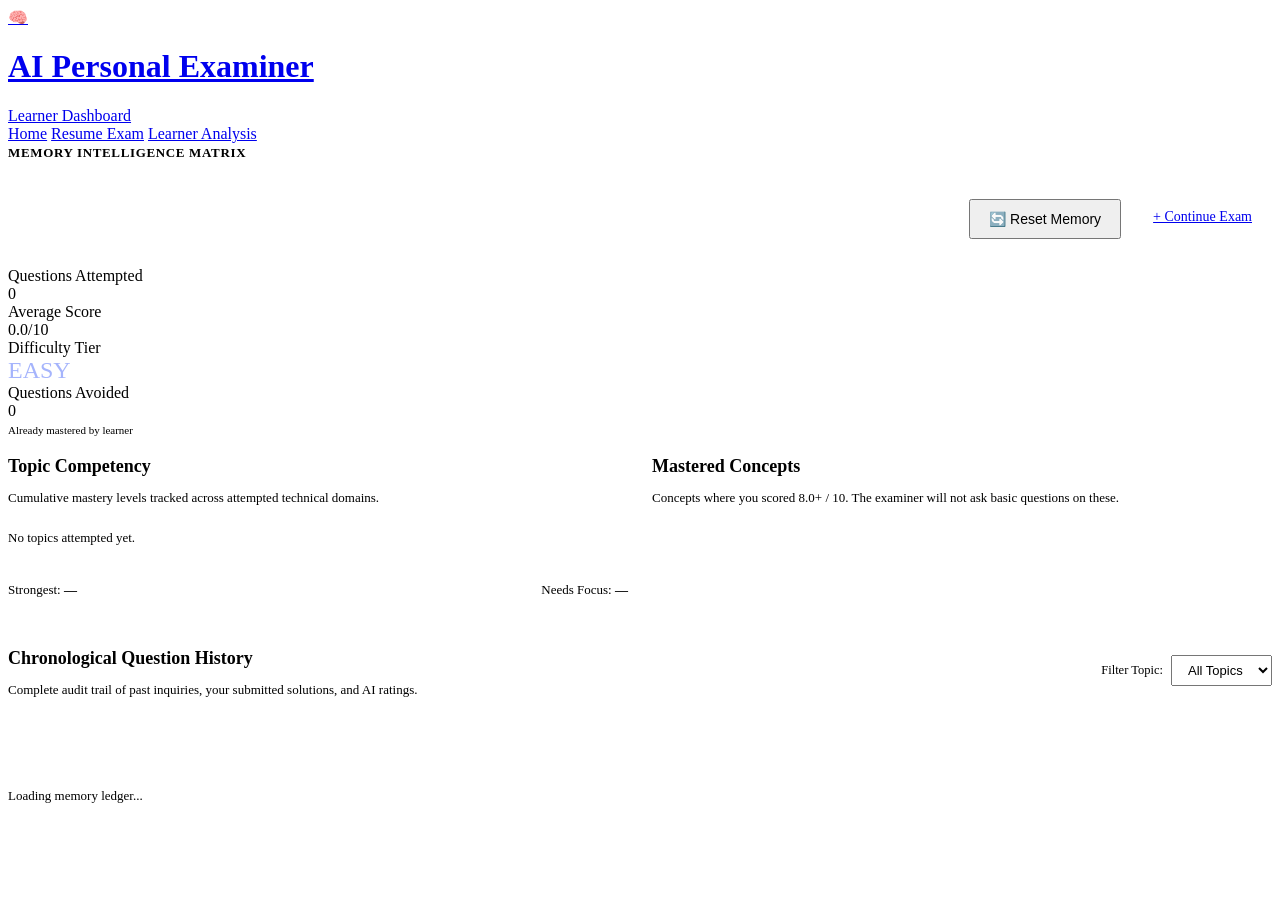
==== frontend/dashboard.html @ f5715228 "Add production Docker and container deployment setup" ====
<!DOCTYPE html>
<html lang="en">
<head>
  <meta charset="UTF-8">
  <meta name="viewport" content="width=device-width, initial-scale=1.0">
  <title>Learner Dashboard - AI Personal Examiner</title>
  <link rel="stylesheet" href="/static/style.css">
</head>
<body>

  <!-- Navigation -->
  <header class="navbar">
    <div class="nav-container">
      <a href="/" class="brand">
        <div class="brand-icon">🧠</div>
        <div class="brand-text">
          <h1>AI Personal Examiner</h1>
          <span>Learner Dashboard</span>
        </div>
      </a>
      <nav class="nav-links">
        <a href="/" class="nav-link">Home</a>
        <a href="/exam" class="nav-link">Resume Exam</a>
        <a href="/result" class="nav-link">Learner Analysis</a>
      </nav>
    </div>
  </header>

  <!-- Main Content -->
  <main class="main-content">
    <div class="container">

      <!-- Header -->
      <div style="display: flex; justify-content: space-between; align-items: flex-end; margin-bottom: 28px; flex-wrap: wrap; gap: 16px;">
        <div>
          <span style="font-size: 13px; color: var(--accent-cyan); font-weight: 600; text-transform: uppercase; letter-spacing: 0.05em;">
            Memory Intelligence Matrix
          </span>
          <h2 style="font-size: 28px; font-weight: 800; color: #ffffff;">Performance Dashboard</h2>
        </div>
        <div style="display: flex; gap: 12px;">
          <button type="button" id="open-reset-modal-btn" class="btn btn-secondary" style="padding: 10px 18px; font-size: 14px;">
            <span>🔄 Reset Memory</span>
          </button>
          <a href="/exam" class="btn btn-primary" style="padding: 10px 20px; font-size: 14px;">
            <span>+ Continue Exam</span>
          </a>
        </div>
      </div>

      <!-- KPI Stats Grid -->
      <div class="stats-grid">
        <!-- Total Questions -->
        <div class="stat-card">
          <div class="stat-label">Questions Attempted</div>
          <div id="dash-total-q" class="stat-value">0</div>
        </div>

        <!-- Overall Average -->
        <div class="stat-card">
          <div class="stat-label">Average Score</div>
          <div id="dash-avg-score" class="stat-value stat-highlight">0.0/10</div>
        </div>

        <!-- Current Difficulty Tier -->
        <div class="stat-card">
          <div class="stat-label">Difficulty Tier</div>
          <div id="dash-curr-diff" class="stat-value" style="font-size: 24px; color: #a5b4fc;">EASY</div>
        </div>

        <!-- Questions Avoided (WOW Metric!) -->
        <div class="stat-card" style="border-color: rgba(6, 182, 212, 0.3);">
          <div class="stat-label" style="color: var(--accent-cyan);">Questions Avoided</div>
          <div id="dash-avoided-count" class="stat-value" style="color: var(--accent-cyan);">0</div>
          <span style="font-size: 11px; color: var(--text-dim);">Already mastered by learner</span>
        </div>
      </div>

      <!-- 2-Column Section: Topic Breakdown + Mastered Concepts -->
      <div style="display: grid; grid-template-columns: 1fr 1fr; gap: 24px; margin-bottom: 32px;">
        
        <!-- Topic Progress Breakdown -->
        <div class="glass-card">
          <h3 style="font-size: 18px; font-weight: 700; margin-bottom: 8px;">Topic Competency</h3>
          <p style="font-size: 13px; color: var(--text-muted); margin-bottom: 24px;">
            Cumulative mastery levels tracked across attempted technical domains.
          </p>

          <div id="topic-bars-container">
            <!-- Dynamic topic bars inserted here -->
            <p style="color: var(--text-dim); font-size: 13px;">No topics attempted yet.</p>
          </div>

          <div style="display: flex; justify-content: space-between; margin-top: 20px; padding-top: 16px; border-top: 1px solid var(--border-glass); font-size: 13px;">
            <div>
              <span style="color: var(--text-dim);">Strongest:</span> 
              <strong id="dash-strongest-topic" style="color: var(--accent-emerald);">—</strong>
            </div>
            <div>
              <span style="color: var(--text-dim);">Needs Focus:</span> 
              <strong id="dash-weakest-topic" style="color: var(--accent-rose);">—</strong>
            </div>
          </div>
        </div>

        <!-- Mastered Concepts Collection -->
        <div class="glass-card">
          <h3 style="font-size: 18px; font-weight: 700; margin-bottom: 8px;">Mastered Concepts</h3>
          <p style="font-size: 13px; color: var(--text-muted); margin-bottom: 20px;">
            Concepts where you scored 8.0+ / 10. The examiner will not ask basic questions on these.
          </p>

          <div id="dash-mastered-chips" class="chip-container">
            <!-- Dynamic mastered chips inserted here -->
          </div>
        </div>

      </div>

      <!-- Recent Questions & Answers History Log -->
      <div class="glass-card">
        <div style="display: flex; justify-content: space-between; align-items: center; margin-bottom: 12px; flex-wrap: wrap; gap: 12px;">
          <div>
            <h3 style="font-size: 18px; font-weight: 700; margin-bottom: 4px;">Chronological Question History</h3>
            <p style="font-size: 13px; color: var(--text-muted);">
              Complete audit trail of past inquiries, your submitted solutions, and AI ratings.
            </p>
          </div>
          <div style="display: flex; align-items: center; gap: 8px;">
            <label for="history-topic-filter" style="font-size: 12.5px; color: var(--text-dim);">Filter Topic:</label>
            <select id="history-topic-filter" class="form-select" style="padding: 6px 12px; font-size: 13px; width: auto;">
              <option value="all" selected>All Topics</option>
            </select>
          </div>
        </div>

        <div id="history-items-container">
          <div class="loading-box" style="padding: 24px 0;">
            <div class="spinner" style="width: 28px; height: 28px;"></div>
            <p style="font-size: 13px; color: var(--text-dim);">Loading memory ledger...</p>
          </div>
        </div>
      </div>

    </div>
  </main>

  <!-- Reset Memory Modal -->
  <div id="reset-memory-modal" class="modal-overlay" style="display: none;">
    <div class="modal-card">
      <h3 style="font-size: 20px; font-weight: 700; color: #ffffff; margin-bottom: 10px;">
        🔄 Reset Examiner Memory
      </h3>
      <p style="font-size: 14px; color: var(--text-muted); margin-bottom: 20px; line-height: 1.5;">
        Choose whether to clear your historical scores and mastered concepts for a specific topic or start completely fresh.
      </p>

      <div class="form-group">
        <label class="form-label" for="reset-topic-select">Scope</label>
        <select id="reset-topic-select" class="form-select">
          <option value="all">Entire Profile (All Topics & History)</option>
        </select>
      </div>

      <div style="display: flex; gap: 12px; justify-content: flex-end; margin-top: 24px;">
        <button type="button" id="cancel-reset-btn" class="btn btn-secondary" style="padding: 10px 18px;">
          Cancel
        </button>
        <button type="button" id="confirm-reset-btn" class="btn" style="background: var(--accent-rose); color: #ffffff; padding: 10px 20px; border: none; font-weight: 600;">
          Confirm Reset
        </button>
      </div>
    </div>
  </div>

  <script src="/static/script.js"></script>
</body>
</html>
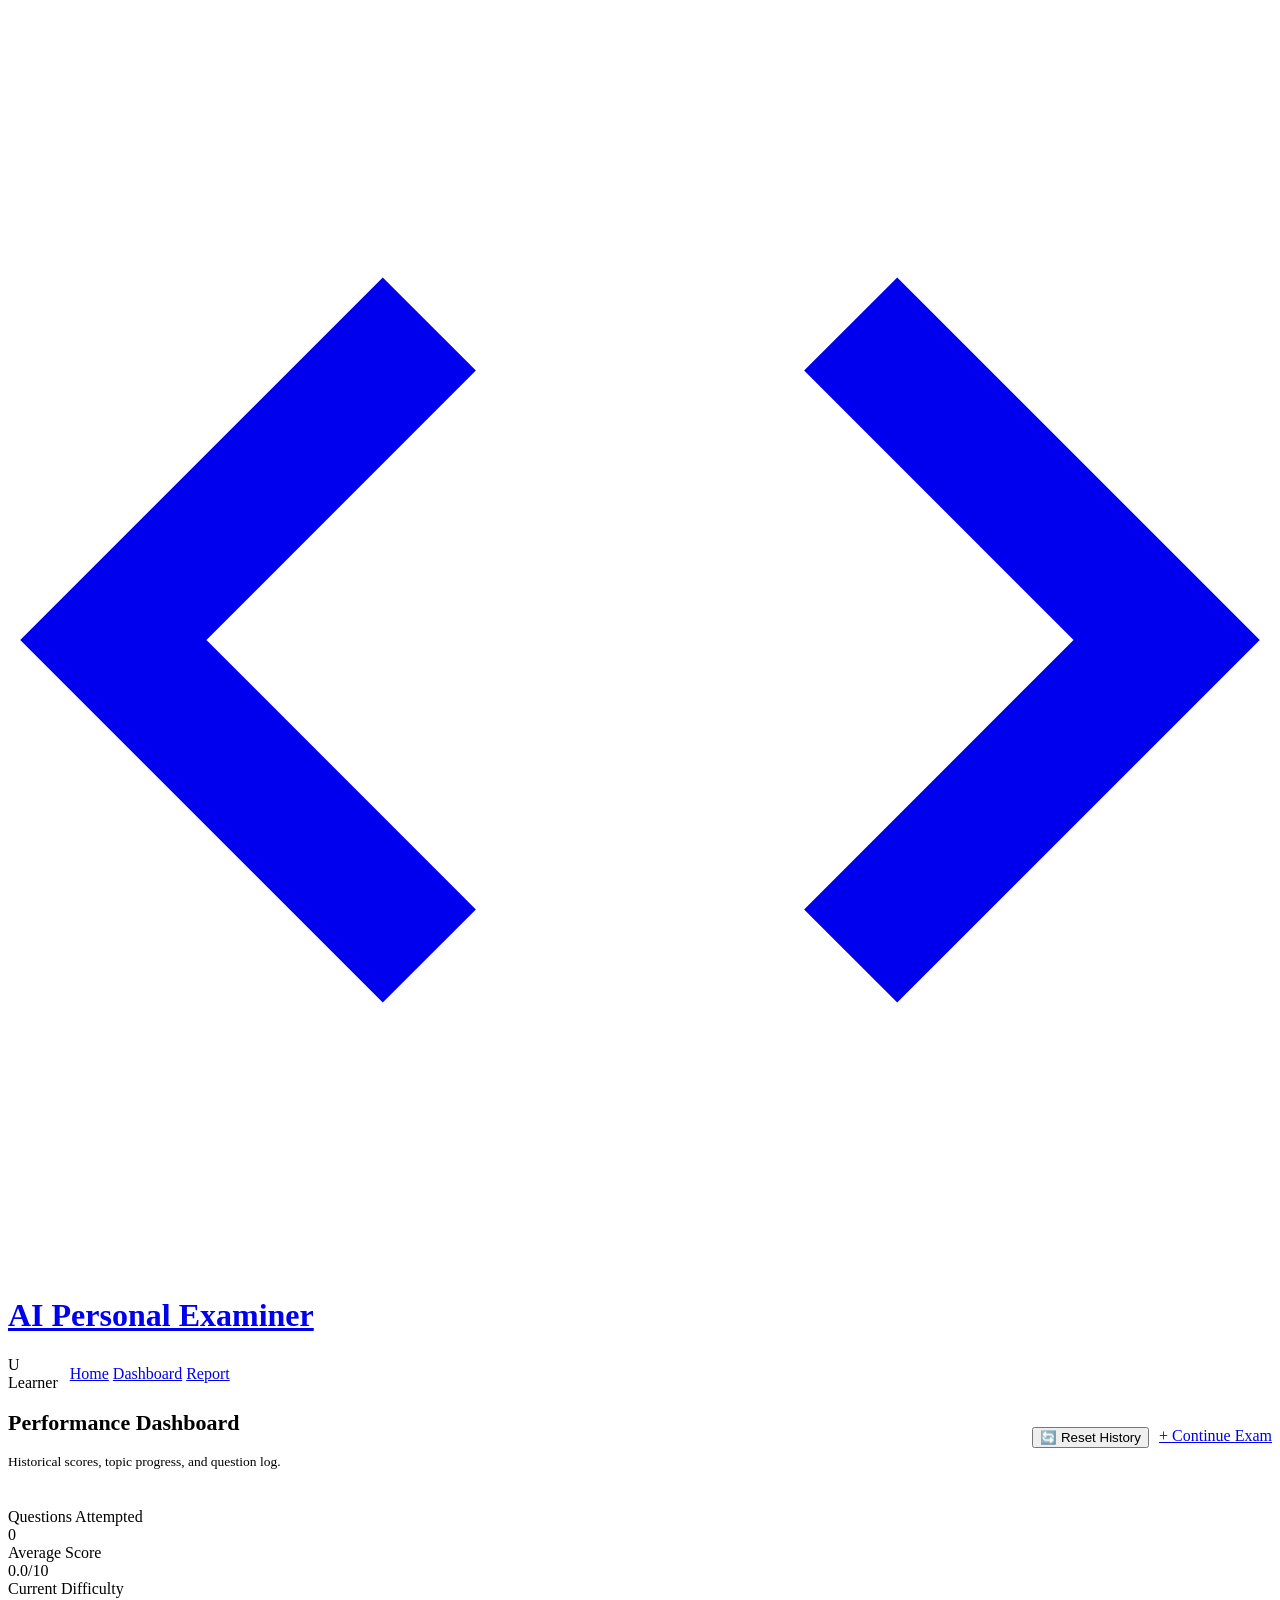
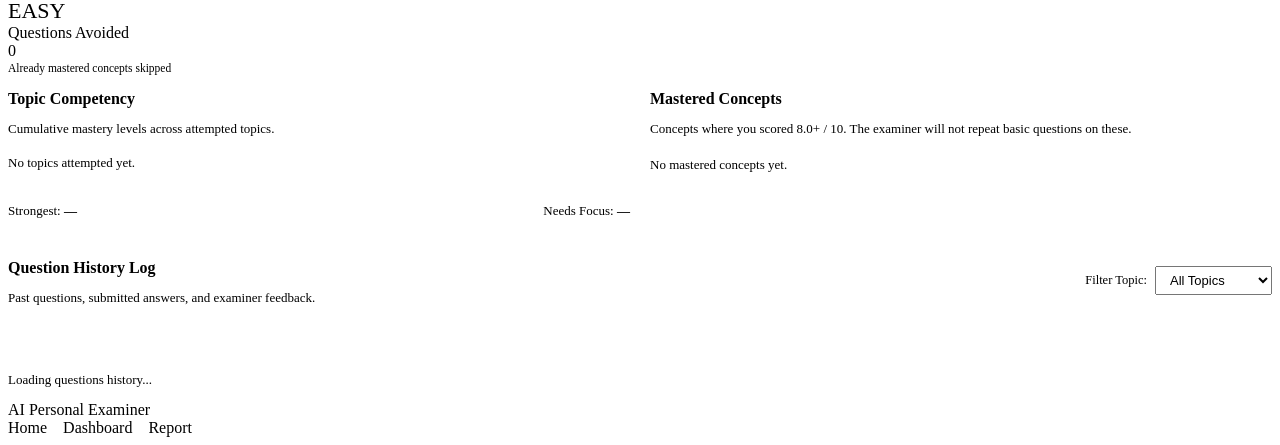
==== commit db625d19: "Add UI redesign and application screenshots with step-by-step walkthrough in README" ====
--- a/frontend/dashboard.html
+++ b/frontend/dashboard.html
@@ -3,26 +3,36 @@
 <head>
   <meta charset="UTF-8">
   <meta name="viewport" content="width=device-width, initial-scale=1.0">
-  <title>Learner Dashboard - AI Personal Examiner</title>
+  <title>Dashboard — AI Personal Examiner</title>
   <link rel="stylesheet" href="/static/style.css">
 </head>
 <body>
 
-  <!-- Navigation -->
+  <!-- Top Navigation -->
   <header class="navbar">
     <div class="nav-container">
       <a href="/" class="brand">
-        <div class="brand-icon">🧠</div>
+        <div class="brand-icon">
+          <svg viewBox="0 0 24 24" fill="none" stroke="currentColor" stroke-width="2.5">
+            <polyline points="16 18 22 12 16 6"/>
+            <polyline points="8 6 2 12 8 18"/>
+          </svg>
+        </div>
         <div class="brand-text">
           <h1>AI Personal Examiner</h1>
-          <span>Learner Dashboard</span>
         </div>
       </a>
-      <nav class="nav-links">
-        <a href="/" class="nav-link">Home</a>
-        <a href="/exam" class="nav-link">Resume Exam</a>
-        <a href="/result" class="nav-link">Learner Analysis</a>
-      </nav>
+      <div style="display: flex; align-items: center; gap: 12px;">
+        <div class="user-badge-nav">
+          <div class="user-avatar-circle" id="user-avatar-initial">U</div>
+          <span id="user-nav-name">Learner</span>
+        </div>
+        <nav class="nav-links">
+          <a href="/" class="nav-link">Home</a>
+          <a href="/dashboard" class="nav-link active">Dashboard</a>
+          <a href="/result" class="nav-link">Report</a>
+        </nav>
+      </div>
     </div>
   </header>
 
@@ -30,114 +40,113 @@
   <main class="main-content">
     <div class="container">
 
-      <!-- Header -->
-      <div style="display: flex; justify-content: space-between; align-items: flex-end; margin-bottom: 28px; flex-wrap: wrap; gap: 16px;">
+      <!-- Header Action Bar -->
+      <div style="display: flex; justify-content: space-between; align-items: center; margin-bottom: 24px; flex-wrap: wrap; gap: 14px;">
         <div>
-          <span style="font-size: 13px; color: var(--accent-cyan); font-weight: 600; text-transform: uppercase; letter-spacing: 0.05em;">
-            Memory Intelligence Matrix
-          </span>
-          <h2 style="font-size: 28px; font-weight: 800; color: #ffffff;">Performance Dashboard</h2>
+          <h2 style="font-size: 22px; font-weight: 700; color: var(--text-main);">Performance Dashboard</h2>
+          <p style="font-size: 13.5px; color: var(--text-muted);">Historical scores, topic progress, and question log.</p>
         </div>
-        <div style="display: flex; gap: 12px;">
-          <button type="button" id="open-reset-modal-btn" class="btn btn-secondary" style="padding: 10px 18px; font-size: 14px;">
-            <span>🔄 Reset Memory</span>
+        <div style="display: flex; gap: 10px;">
+          <button type="button" id="open-reset-modal-btn" class="btn btn-secondary">
+            <span>🔄 Reset History</span>
           </button>
-          <a href="/exam" class="btn btn-primary" style="padding: 10px 20px; font-size: 14px;">
+          <a href="/exam" class="btn btn-primary">
             <span>+ Continue Exam</span>
           </a>
         </div>
       </div>
 
-      <!-- KPI Stats Grid -->
+      <!-- KPI Metrics Grid -->
       <div class="stats-grid">
-        <!-- Total Questions -->
         <div class="stat-card">
           <div class="stat-label">Questions Attempted</div>
           <div id="dash-total-q" class="stat-value">0</div>
         </div>
 
-        <!-- Overall Average -->
         <div class="stat-card">
           <div class="stat-label">Average Score</div>
           <div id="dash-avg-score" class="stat-value stat-highlight">0.0/10</div>
         </div>
 
-        <!-- Current Difficulty Tier -->
         <div class="stat-card">
-          <div class="stat-label">Difficulty Tier</div>
-          <div id="dash-curr-diff" class="stat-value" style="font-size: 24px; color: #a5b4fc;">EASY</div>
+          <div class="stat-label">Current Difficulty</div>
+          <div id="dash-curr-diff" class="stat-value" style="font-size: 22px; color: var(--primary);">EASY</div>
         </div>
 
-        <!-- Questions Avoided (WOW Metric!) -->
-        <div class="stat-card" style="border-color: rgba(6, 182, 212, 0.3);">
-          <div class="stat-label" style="color: var(--accent-cyan);">Questions Avoided</div>
-          <div id="dash-avoided-count" class="stat-value" style="color: var(--accent-cyan);">0</div>
-          <span style="font-size: 11px; color: var(--text-dim);">Already mastered by learner</span>
+        <div class="stat-card">
+          <div class="stat-label">Questions Avoided</div>
+          <div id="dash-avoided-count" class="stat-value" style="color: var(--success);">0</div>
+          <span style="font-size: 11.5px; color: var(--text-muted); display: block; margin-top: 2px;">Already mastered concepts skipped</span>
         </div>
       </div>
 
-      <!-- 2-Column Section: Topic Breakdown + Mastered Concepts -->
-      <div style="display: grid; grid-template-columns: 1fr 1fr; gap: 24px; margin-bottom: 32px;">
+      <!-- Two-Column Section: Topic Progress & Mastered Concepts -->
+      <div style="display: grid; grid-template-columns: 1fr 1fr; gap: 20px; margin-bottom: 24px;">
         
-        <!-- Topic Progress Breakdown -->
-        <div class="glass-card">
-          <h3 style="font-size: 18px; font-weight: 700; margin-bottom: 8px;">Topic Competency</h3>
-          <p style="font-size: 13px; color: var(--text-muted); margin-bottom: 24px;">
-            Cumulative mastery levels tracked across attempted technical domains.
+        <!-- Topic Progress Card -->
+        <div class="web-card">
+          <h3 style="font-size: 16px; font-weight: 600; color: var(--text-main); margin-bottom: 4px;">
+            Topic Competency
+          </h3>
+          <p style="font-size: 13px; color: var(--text-muted); margin-bottom: 18px;">
+            Cumulative mastery levels across attempted topics.
           </p>
 
           <div id="topic-bars-container">
-            <!-- Dynamic topic bars inserted here -->
             <p style="color: var(--text-dim); font-size: 13px;">No topics attempted yet.</p>
           </div>
 
-          <div style="display: flex; justify-content: space-between; margin-top: 20px; padding-top: 16px; border-top: 1px solid var(--border-glass); font-size: 13px;">
+          <div style="display: flex; justify-content: space-between; margin-top: 18px; padding-top: 14px; border-top: 1px solid var(--border-color); font-size: 13px;">
             <div>
-              <span style="color: var(--text-dim);">Strongest:</span> 
-              <strong id="dash-strongest-topic" style="color: var(--accent-emerald);">—</strong>
+              <span style="color: var(--text-muted);">Strongest:</span> 
+              <strong id="dash-strongest-topic" style="color: var(--success);">—</strong>
             </div>
             <div>
-              <span style="color: var(--text-dim);">Needs Focus:</span> 
-              <strong id="dash-weakest-topic" style="color: var(--accent-rose);">—</strong>
+              <span style="color: var(--text-muted);">Needs Focus:</span> 
+              <strong id="dash-weakest-topic" style="color: var(--danger);">—</strong>
             </div>
           </div>
         </div>
 
-        <!-- Mastered Concepts Collection -->
-        <div class="glass-card">
-          <h3 style="font-size: 18px; font-weight: 700; margin-bottom: 8px;">Mastered Concepts</h3>
-          <p style="font-size: 13px; color: var(--text-muted); margin-bottom: 20px;">
-            Concepts where you scored 8.0+ / 10. The examiner will not ask basic questions on these.
+        <!-- Mastered Concepts Card -->
+        <div class="web-card">
+          <h3 style="font-size: 16px; font-weight: 600; color: var(--text-main); margin-bottom: 4px;">
+            Mastered Concepts
+          </h3>
+          <p style="font-size: 13px; color: var(--text-muted); margin-bottom: 18px;">
+            Concepts where you scored 8.0+ / 10. The examiner will not repeat basic questions on these.
           </p>
 
           <div id="dash-mastered-chips" class="chip-container">
-            <!-- Dynamic mastered chips inserted here -->
+            <span style="color: var(--text-dim); font-size: 13px;">No mastered concepts yet.</span>
           </div>
         </div>
 
       </div>
 
-      <!-- Recent Questions & Answers History Log -->
-      <div class="glass-card">
-        <div style="display: flex; justify-content: space-between; align-items: center; margin-bottom: 12px; flex-wrap: wrap; gap: 12px;">
+      <!-- Question History Card -->
+      <div class="web-card">
+        <div style="display: flex; justify-content: space-between; align-items: center; margin-bottom: 16px; flex-wrap: wrap; gap: 10px;">
           <div>
-            <h3 style="font-size: 18px; font-weight: 700; margin-bottom: 4px;">Chronological Question History</h3>
+            <h3 style="font-size: 16px; font-weight: 600; color: var(--text-main); margin-bottom: 2px;">
+              Question History Log
+            </h3>
             <p style="font-size: 13px; color: var(--text-muted);">
-              Complete audit trail of past inquiries, your submitted solutions, and AI ratings.
+              Past questions, submitted answers, and examiner feedback.
             </p>
           </div>
           <div style="display: flex; align-items: center; gap: 8px;">
-            <label for="history-topic-filter" style="font-size: 12.5px; color: var(--text-dim);">Filter Topic:</label>
-            <select id="history-topic-filter" class="form-select" style="padding: 6px 12px; font-size: 13px; width: auto;">
+            <label for="history-topic-filter" style="font-size: 12.5px; color: var(--text-muted);">Filter Topic:</label>
+            <select id="history-topic-filter" class="form-select" style="padding: 5px 30px 5px 10px; font-size: 13px; width: auto;">
               <option value="all" selected>All Topics</option>
             </select>
           </div>
         </div>
 
         <div id="history-items-container">
-          <div class="loading-box" style="padding: 24px 0;">
-            <div class="spinner" style="width: 28px; height: 28px;"></div>
-            <p style="font-size: 13px; color: var(--text-dim);">Loading memory ledger...</p>
+          <div class="loading-box">
+            <div class="spinner" style="width: 24px; height: 24px;"></div>
+            <p style="font-size: 13px; color: var(--text-muted);">Loading questions history...</p>
           </div>
         </div>
       </div>
@@ -148,31 +157,43 @@
   <!-- Reset Memory Modal -->
   <div id="reset-memory-modal" class="modal-overlay" style="display: none;">
     <div class="modal-card">
-      <h3 style="font-size: 20px; font-weight: 700; color: #ffffff; margin-bottom: 10px;">
-        🔄 Reset Examiner Memory
+      <h3 style="font-size: 17px; font-weight: 600; color: var(--text-main); margin-bottom: 8px;">
+        Reset Examiner Memory
       </h3>
-      <p style="font-size: 14px; color: var(--text-muted); margin-bottom: 20px; line-height: 1.5;">
-        Choose whether to clear your historical scores and mastered concepts for a specific topic or start completely fresh.
+      <p style="font-size: 13.5px; color: var(--text-muted); margin-bottom: 18px; line-height: 1.5;">
+        Clear your score history and mastered concepts. You can clear a specific topic or clear everything to start fresh.
       </p>
 
       <div class="form-group">
-        <label class="form-label" for="reset-topic-select">Scope</label>
+        <label class="form-label" for="reset-topic-select">Reset Scope</label>
         <select id="reset-topic-select" class="form-select">
           <option value="all">Entire Profile (All Topics & History)</option>
         </select>
       </div>
 
-      <div style="display: flex; gap: 12px; justify-content: flex-end; margin-top: 24px;">
-        <button type="button" id="cancel-reset-btn" class="btn btn-secondary" style="padding: 10px 18px;">
+      <div style="display: flex; gap: 10px; justify-content: flex-end; margin-top: 20px;">
+        <button type="button" id="cancel-reset-btn" class="btn btn-secondary">
           Cancel
         </button>
-        <button type="button" id="confirm-reset-btn" class="btn" style="background: var(--accent-rose); color: #ffffff; padding: 10px 20px; border: none; font-weight: 600;">
+        <button type="button" id="confirm-reset-btn" class="btn" style="background: var(--danger); color: #ffffff;">
           Confirm Reset
         </button>
       </div>
     </div>
   </div>
 
+  <!-- Footer -->
+  <footer class="app-footer">
+    <div class="footer-content">
+      <div>AI Personal Examiner</div>
+      <div style="display: flex; gap: 16px;">
+        <a href="/" style="color: var(--text-muted); text-decoration: none;">Home</a>
+        <a href="/dashboard" style="color: var(--text-muted); text-decoration: none;">Dashboard</a>
+        <a href="/result" style="color: var(--text-muted); text-decoration: none;">Report</a>
+      </div>
+    </div>
+  </footer>
+
   <script src="/static/script.js"></script>
 </body>
 </html>
